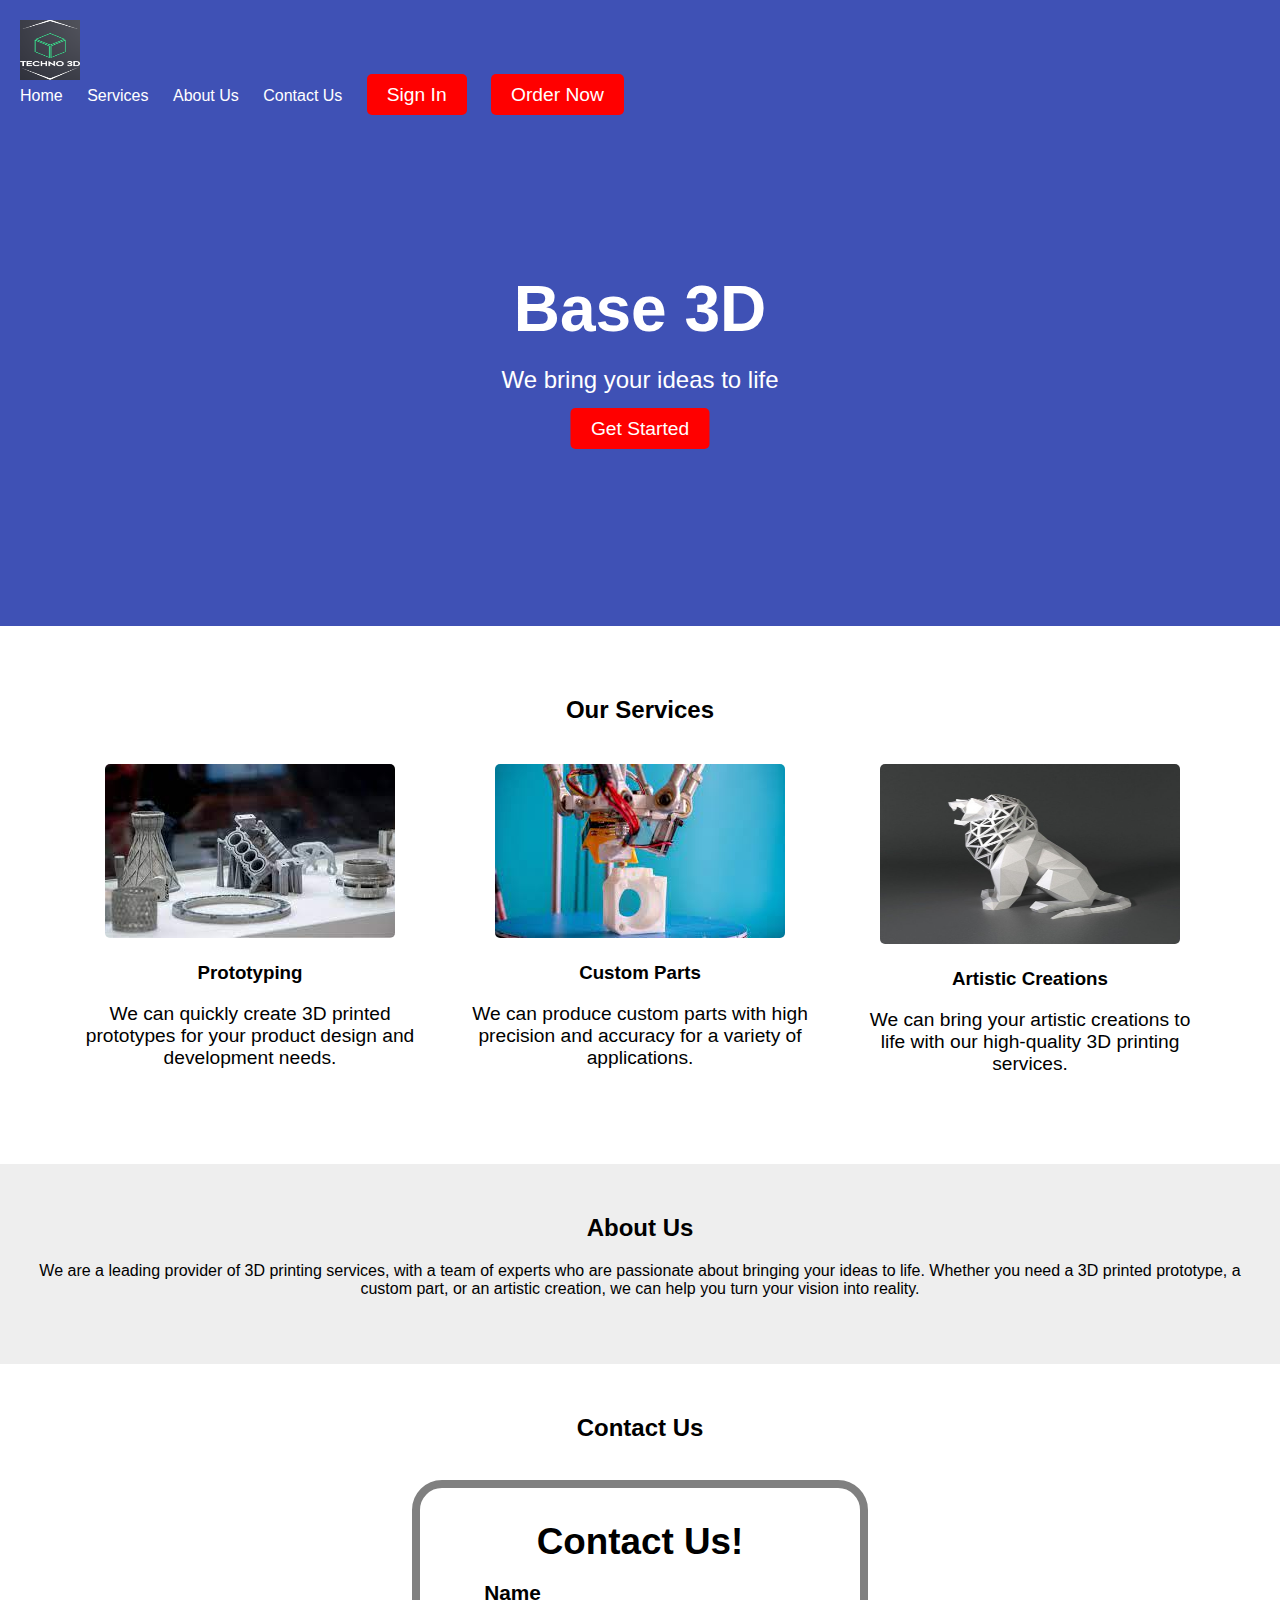
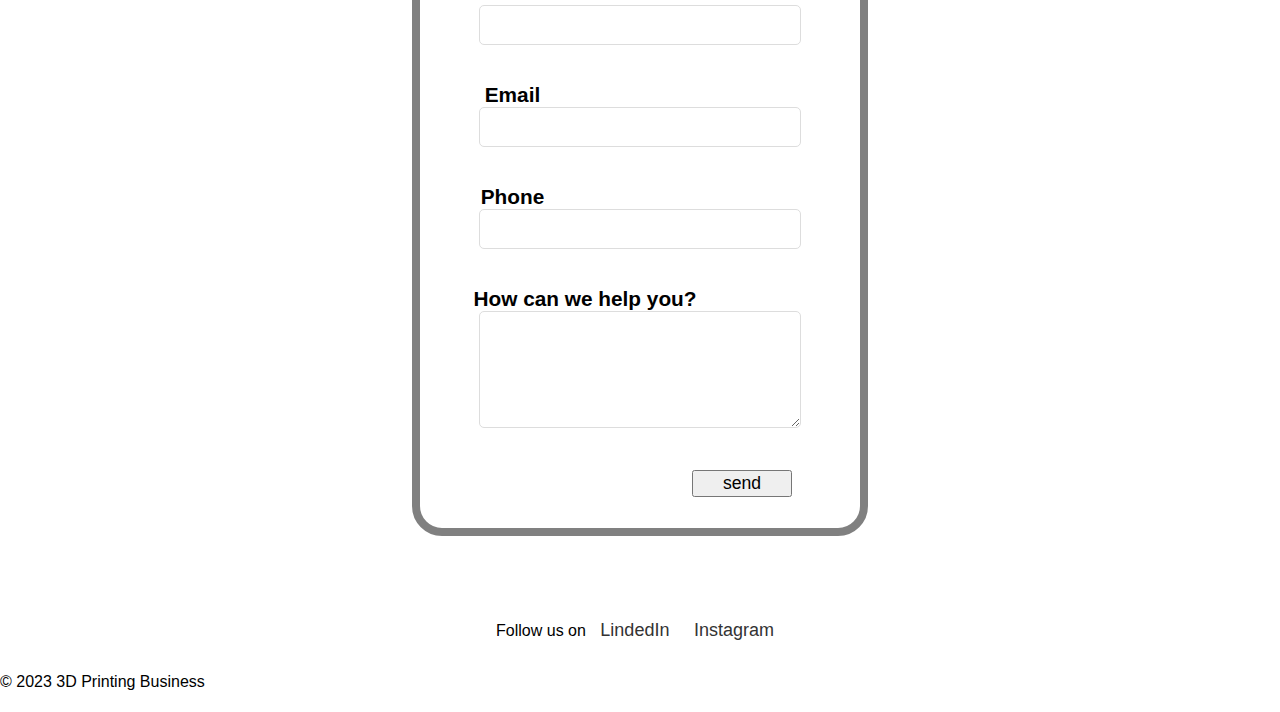
==== index.html @ 754aa9f9 "Update index.html" ====
<!DOCTYPE html>
<html lang="en">
<head>
    <link href="https://unpkg.com/aos@2.3.1/dist/aos.css" rel="stylesheet">
    <link href="https://cdnjs.cloudflare.com/ajax/libs/animate.css/4.1.1/animate.min.css" rel="stylesheet" />
    <meta charset="UTF-8">
    <title>Base 3D</title>
    <link rel="stylesheet" href="src/3d.css">
</head>
<body>
    <header>
        <nav class="navbar navbar-expand-custom navbar-mainbg"
        <a class="navbar-brand navbar-logo">
        <img src="src/Screenshot (391).png" width="60" height="60" />
        </div>
        </a>
        <ul>
  

            <li><a href="#home">Home</a></li>
            <li><a href="#services">Services</a></li>
            <li><a href="#about-us">About Us</a></li>
            <li><a href="#contact-us">Contact Us</a></li>
            <li><button2><a href="src/Logi.html">Sign In</a></button2></li>
            <li><button2 onclick="window.location.href='https://forms.gle/uGBkpFiZkaQfd8b89'">Order Now</button2></li>
        </ul>
        </nav>

        <div class="hero-image">
            <div class="hero-text">
                <h1 class="animate__animated animate__bounce">Base 3D</h1>

                <p>We bring your ideas to life</p>
                <button2>Get Started</button2>
            </div>
        </div>
    </header>
    <section class="services" id="services">
        <h2>Our Services</h2>
        <ul>
            <li>
                <img src="src/download.jpg" />
                <h3>Prototyping</h3>
                <p>We can quickly create 3D printed prototypes for your product design and development needs.</p>
            </li>
            <li>
                <img src="src/download (1).jpg" />          
                <h3>Custom Parts</h3>
                <p>We can produce custom parts with high precision and accuracy for a variety of applications.</p>
            </li>
            <li>
                <img src="src/Lion.jpg" alt="Image/Lion.jpg" width="300" height="180"/>
                <h3>Artistic Creations</h3>
                <p>We can bring your artistic creations to life with our high-quality 3D printing services.</p>
            </li>
        </ul>
    </section>
    <section class="about-us" id="about-us">
        <h2>About Us</h2>
        <p>We are a leading provider of 3D printing services, with a team of experts who are passionate about bringing your ideas to life. Whether you need a 3D printed prototype, a custom part, or an artistic creation, we can help you turn your vision into reality.</p>
    </section>
    <section class="contact-us" id="contact-us">
        <h2>Contact Us</h2>
        <meta charset="utf-8">
        <meta name="viewport" content="width=device-width, initial-scale=1.0">
        <center>
            <form class="gform pure-form pure-form-stacked" method="POST" data-email="bookmytecheasy@gmail.com"
                          action="https://script.google.com/macros/s/AKfycbzagENy_mMdQkXEd26EugDcmklGY1n5XO4T8m4ReY_H8i5r0olUuFzQUuZGEAWW4Qtm/exec">
                        <div class="form-elements">
                            <br>
                            <div style="background:none;border:8px solid gray;border-radius: 30px;width: 400px;padding-top: 15px;padding-bottom: 40px;padding-left: 20px;padding-right: 20px;">
                                <br>
                                <b class="content-head" style="font-size: 2.3em;">Contact Us!</b>
                                <br><br>
                                <b style="margin-left: -255px;font-size: 1.3em;">Name</b><br>
                                <input type="text" name="name" required="" style="font-size: 1em;width: 300px;" /><br><br>

                                <b style="margin-left: -255px;font-size: 1.3em;">Email</b><br>
                                <input type="email" name="email" required="" style="font-size: 1em;width: 300px;" /><br><br>

                                <b style="margin-left: -255px;font-size: 1.3em;">Phone</b><br>
                                <input type="number" name="phone" required="" style="font-size: 1em;width: 300px;" /><br><br>

                                <b style="margin-left: -110px;font-size: 1.3em;">How can we help you?</b><br>
                                <textarea name="message" rows="5" cols="22" required="" style="font-size: 1.3em;width: 300px;"></textarea><br><br>

                                <button style="float: right;width: 100px;height: 27px;font-size: 1.1em;margin-right: 48px;">
                                    send
                                </button><br>
                            </div>
                        </div>

                        <!-- Thankyou_message --><br>
                        <div class="thankyou_message" style="display:none;background:none;border:8px solid gray;border-radius: 40px;width: 400px;padding-top: 15px;padding-bottom: 40px;padding-left: 20px;padding-right: 20px;">
                            <br><br>
                            <h1>Thanks for contacting us!</h1>
                            <h1>*******</h1>
                        </div>
                    </form>
                    <script data-cfasync="false" type="text/javascript">

                        (function () {
                            function validEmail(email) {
                                var re = /^([\w-]+(?:\.[\w-]+)*)@((?:[\w-]+\.)*\w[\w-]{0,66})\.([a-z]{2,6}(?:\.[a-z]{2})?)$/i;
                                return re.test(email);
                            }

                            function validateHuman(honeypot) {
                                if (honeypot) {
                                    console.log("Robot Detected!");
                                    return true;
                                } else {
                                    console.log("Welcome Human!");
                                }
                            }
                            function getFormData(form) {
                                var elements = form.elements;

                                var fields = Object.keys(elements).filter(function (k) {
                                    return (elements[k].name !== "honeypot");
                                }).map(function (k) {
                                    if (elements[k].name !== undefined) {
                                        return elements[k].name;
                                    } else if (elements[k].length > 0) {
                                        return elements[k].item(0).name;
                                    }
                                }).filter(function (item, pos, self) {
                                    return self.indexOf(item) == pos && item;
                                });

                                var formData = {};
                                fields.forEach(function (name) {
                                    var element = elements[name];
                                    formData[name] = element.value;
                                    if (element.length) {
                                        var data = [];
                                        for (var i = 0; i < element.length; i++) {
                                            var item = element.item(i);
                                            if (item.checked || item.selected) {
                                                data.push(item.value);
                                            }
                                        }
                                        formData[name] = data.join(', ');
                                    }
                                });

                                // add form-specific values into the data
                                formData.formDataNameOrder = JSON.stringify(fields);
                                formData.formGoogleSheetName = form.dataset.sheet || "Sheet1"; // default sheet name
                                formData.formGoogleSendEmail = form.dataset.email || ""; // no email by default

                                console.log(formData);
                                return formData;
                            }

                            function handleFormSubmit(event) {
                                event.preventDefault();
                                var form = event.target;
                                var data = getFormData(form);
                                if (data.email && !validEmail(data.email)) {
                                    var invalidEmail = form.querySelector(".email-invalid");
                                    if (invalidEmail) {
                                        invalidEmail.style.display = "block";
                                        return false;
                                    }
                                } else {
                                    disableAllButtons(form);
                                    var url = form.action;
                                    var xhr = new XMLHttpRequest();
                                    xhr.open('POST', url);
                                    xhr.setRequestHeader("Content-Type", "application/x-www-form-urlencoded");
                                    xhr.onreadystatechange = function () {
                                        console.log(xhr.status, xhr.statusText);
                                        console.log(xhr.responseText);
                                        var formElements = form.querySelector(".form-elements")
                                        if (formElements) {
                                            formElements.style.display = "none"; // hide form
                                        }
                                        var thankYouMessage = form.querySelector(".thankyou_message");
                                        if (thankYouMessage) {
                                            thankYouMessage.style.display = "block";
                                        }
                                        return;
                                    };
                                    var encoded = Object.keys(data).map(function (k) {
                                        return encodeURIComponent(k) + "=" + encodeURIComponent(data[k]);
                                    }).join('&');
                                    xhr.send(encoded);
                                }
                            }

                            function loaded() {
                                console.log("Contact form submission handler loaded successfully.");
                                var forms = document.querySelectorAll("form.gform");
                                for (var i = 0; i < forms.length; i++) {
                                    forms[i].addEventListener("submit", handleFormSubmit, false);
                                }
                            };
                            document.addEventListener("DOMContentLoaded", loaded, false);

                            function disableAllButtons(form) {
                                var buttons = form.querySelectorAll("button");
                                for (var i = 0; i < buttons.length; i++) {
                                    buttons[i].disabled = true;
                                }
                            }
                        })();


                    </script>
        </center>
</body>
</form>
    </section>
    <div class="contact">
        <p>
            Follow us on
            <a href="#">LindedIn</a>
            <a href="https://www.instagram.com/instagramusername/">Instagram</a>
    </div>

    <footer>
        <p>&copy; 2023 3D Printing Business</p>
    </footer>
    <script src="src/3d.js"></script>
</body>
</html>
---- src/3d.css ----
body {
    margin: 0;
    padding: 0;
    font-family: sans-serif;
}

header {
    background-color: #3F51B5;
    color: #fff;
    padding: 20px;
}

nav ul {
    list-style: none;
    margin: 0;
    padding: 0;
}

nav li {
    display: inline-block;
    margin-right: 20px;
}

    nav li:last-child {
        margin-right: 0;
    }

nav a {
    color: #fff;
    text-decoration: none;
}

    nav a:hover {
        text-decoration: underline;
    }

.hero-image {
    background-image: url('hero.jpg');
    background-size: cover;
    background-position: center;
    height: 500px;
    position: relative;
}

.hero-text {
    position: absolute;
    top: 50%;
    left: 50%;
    transform: translate(-50%, -50%);
    text-align: center;
}

    .hero-text h1 {
        font-size: 4rem;
        margin: 0;
    }

    .hero-text p {
        font-size: 1.5rem;
        margin-top: 20px;
    }

button2 {
    background-color: red;
    color: #ffff;
    border: none;
    padding: 10px 20px;
    border-radius: 5px;
    margin-top: 20px;
    cursor: pointer;
    font-size: 1.2rem;
    transition: all 0.3s ease-in-out;
}

    button2:hover {
        background-color: green;
        color: #fff;
    }

.services {
    padding: 50px 20px;
}

    .services h2 {
        text-align: center;
    }

    .services ul {
        list-style: none;
        margin: 0;
        padding: 0;
        display: flex;
        flex-wrap: wrap;
        justify-content: center;
    }

    .services li {
        text-align: center;
        margin: 20px;
        max-width: 350px;
    }

        .services li img {
            max-width: 100%;
            border-radius: 5px;
        }

        .services li h3 {
            margin-top: 20px;
            margin-bottom: 10px;
        }

        .services li p {
            font-size: 1.2rem;
        }

.about-us {
    background-color: #eee;
    padding: 50px 20px;
    text-align: center;
}

    .about-us h2 {
        margin-top: 0;
    }

.contact-us {
    padding: 50px 20px;
    text-align: center;
}

    .contact-us h2 {
        margin-top: 0;
    }

    .contact-us form {
        max-width: 500px;
        margin: 0 auto;
    }

    .contact-us label {
        display: block;
        margin-bottom: 10px;
    }

    .contact-us input,
    .contact-us textarea {
        width: 100%;
        padding: 10px;
        border: 1px solid #ddd;
        border-radius: 5px;
        margin-bottom: 20px;
    }

    .contact-us button[type="submit"] {
        background-color: #3F51B5;
        color: #fff;
        border: none;
        padding: 10px 20px;
        border-radius: 5px;
        margin-top: 20px;
        cursor: pointer;
        font-size: 1.2rem;
        transition: all 0.3s ease-in-out;
    }

main {
    max-width: 800px;
    margin: 0 auto;
    padding: 50px 20px;
}

.sign-in {
    text-align: center;
}

    .sign-in form {
        display: inline-block;
        text-align: left;
        margin-bottom: 20px;
    }

    .sign-in label {
        display: block;
        margin-bottom: 10px;
    }

    .sign-in input[type="email"],
    .sign-in input[type="password"] {
        display: block;
        width: 100%;
        padding: 10px;
        margin-bottom: 20px;
        font-size: 1rem;
    }

    .sign-in button {
        background-color: #ffff;
        colo: red;
        border: none;
        padding: 10px 20px;
        border-radius: 5px;
        margin-top: 20px;
        cursor: pointer;
        font-size: 1.2rem;
        transition: all 0.3s ease-in-out;
    }

.contact {
    display: flex;
    justify-content: center;
}

    .contact a {
        margin: 0 10px;
        font-size: 18px;
        color: #333;
        text-decoration: none;
    }

        .contact a:hover {
            color: #007bff;
        }

.social-sign-in a {
    display: inline-block;
    background-color.contact-us button[type="submit"]:hover
}
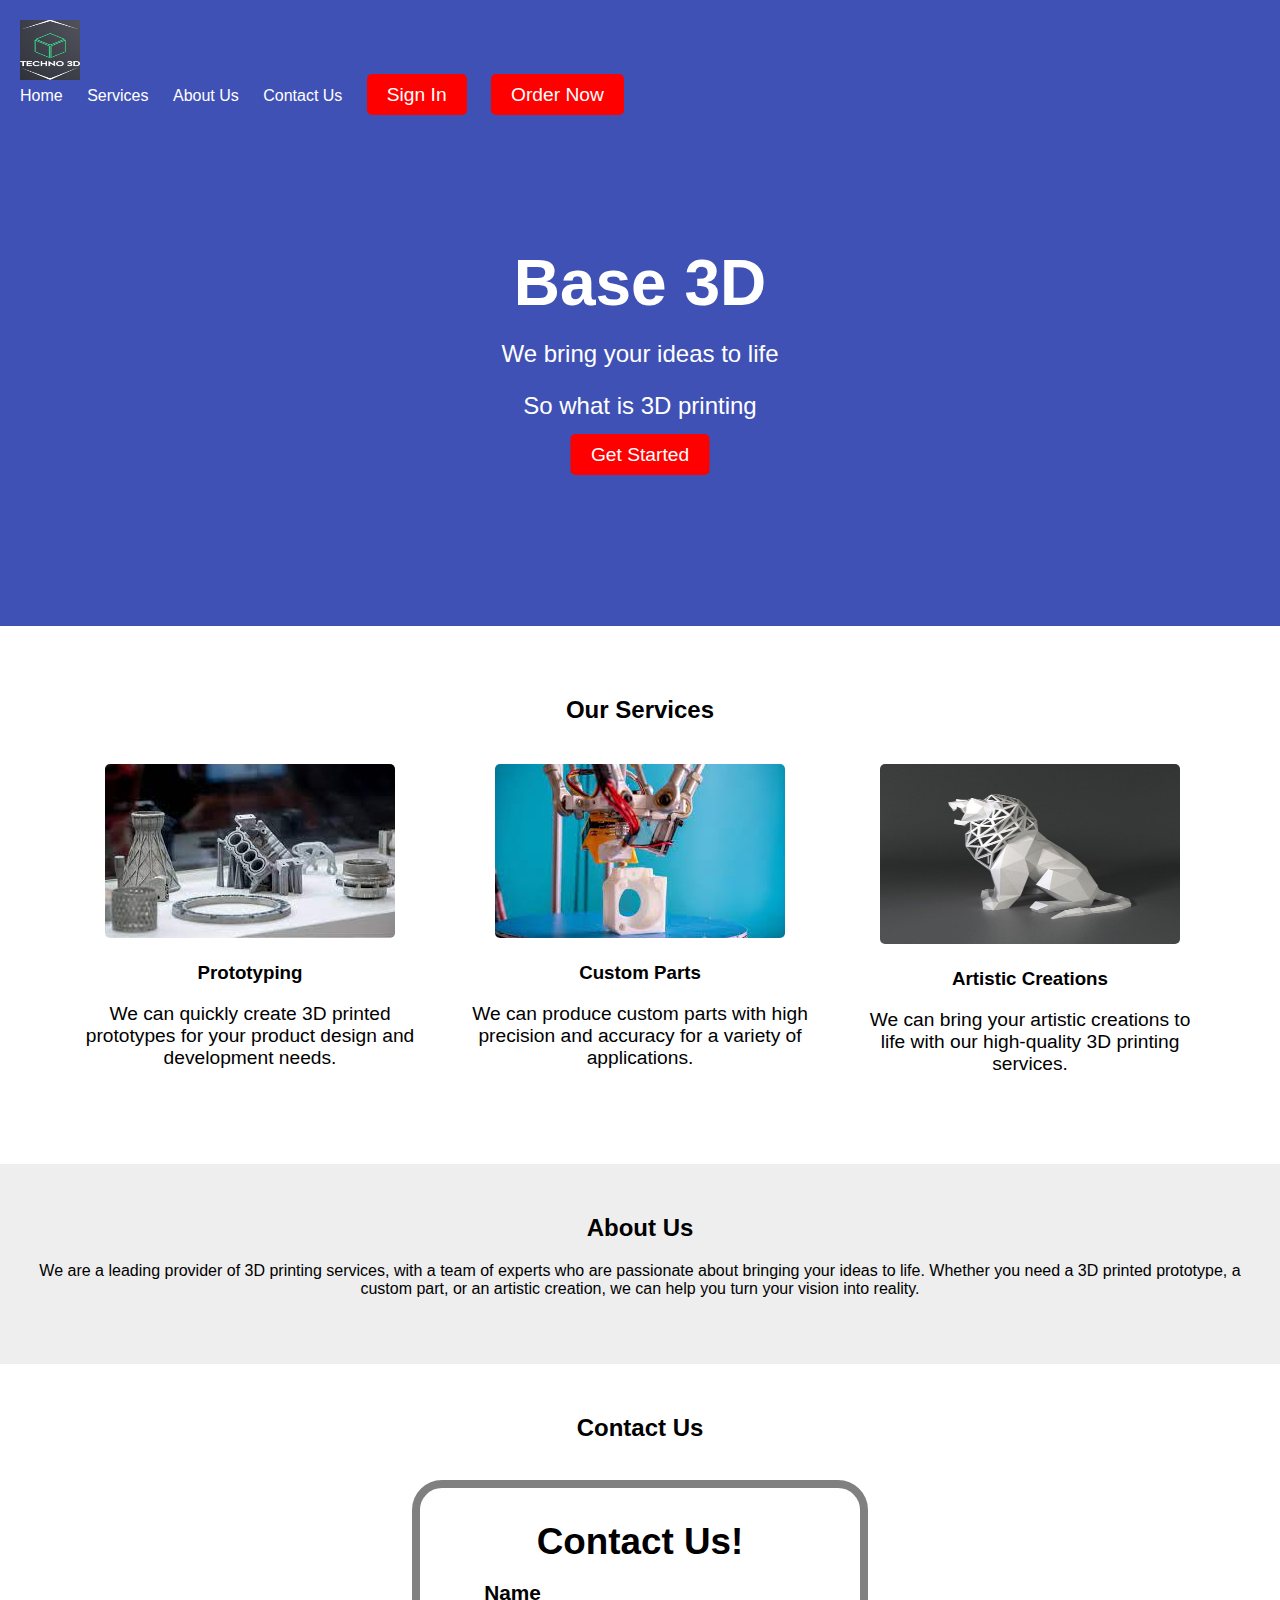
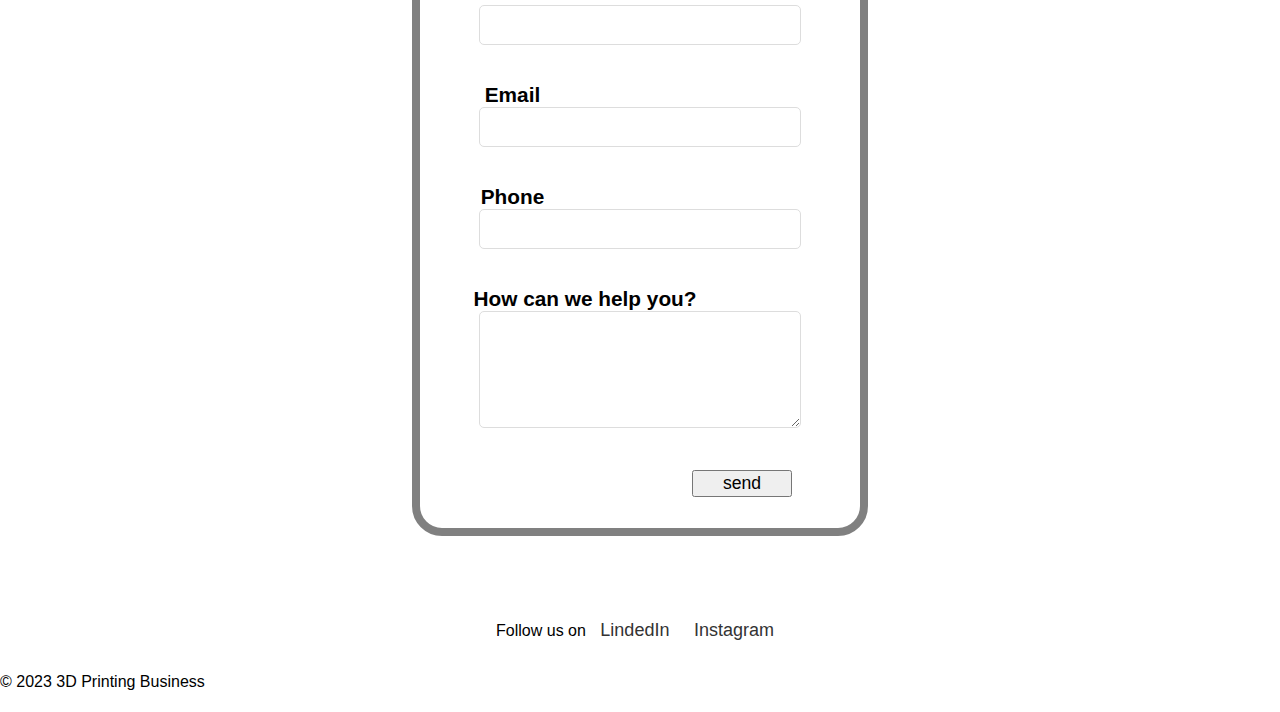
==== commit d3167578: "Update index.html" ====
--- a/index.html
+++ b/index.html
@@ -21,7 +21,7 @@
             <li><a href="#services">Services</a></li>
             <li><a href="#about-us">About Us</a></li>
             <li><a href="#contact-us">Contact Us</a></li>
-            <li><button2><a href="src/Logi.html">Sign In</a></button2></li>
+            <li><button2><a href="src/LOGIN.html">Sign In</a></button2></li>
             <li><button2 onclick="window.location.href='https://forms.gle/uGBkpFiZkaQfd8b89'">Order Now</button2></li>
         </ul>
         </nav>
@@ -31,6 +31,7 @@
                 <h1 class="animate__animated animate__bounce">Base 3D</h1>
 
                 <p>We bring your ideas to life</p>
+                <p>So what is 3D printing</p>
                 <button2>Get Started</button2>
             </div>
         </div>
@@ -97,117 +98,8 @@
                             <h1>*******</h1>
                         </div>
                     </form>
-                    <script data-cfasync="false" type="text/javascript">
-
-                        (function () {
-                            function validEmail(email) {
-                                var re = /^([\w-]+(?:\.[\w-]+)*)@((?:[\w-]+\.)*\w[\w-]{0,66})\.([a-z]{2,6}(?:\.[a-z]{2})?)$/i;
-                                return re.test(email);
-                            }
-
-                            function validateHuman(honeypot) {
-                                if (honeypot) {
-                                    console.log("Robot Detected!");
-                                    return true;
-                                } else {
-                                    console.log("Welcome Human!");
-                                }
-                            }
-                            function getFormData(form) {
-                                var elements = form.elements;
-
-                                var fields = Object.keys(elements).filter(function (k) {
-                                    return (elements[k].name !== "honeypot");
-                                }).map(function (k) {
-                                    if (elements[k].name !== undefined) {
-                                        return elements[k].name;
-                                    } else if (elements[k].length > 0) {
-                                        return elements[k].item(0).name;
-                                    }
-                                }).filter(function (item, pos, self) {
-                                    return self.indexOf(item) == pos && item;
-                                });
-
-                                var formData = {};
-                                fields.forEach(function (name) {
-                                    var element = elements[name];
-                                    formData[name] = element.value;
-                                    if (element.length) {
-                                        var data = [];
-                                        for (var i = 0; i < element.length; i++) {
-                                            var item = element.item(i);
-                                            if (item.checked || item.selected) {
-                                                data.push(item.value);
-                                            }
-                                        }
-                                        formData[name] = data.join(', ');
-                                    }
-                                });
-
-                                // add form-specific values into the data
-                                formData.formDataNameOrder = JSON.stringify(fields);
-                                formData.formGoogleSheetName = form.dataset.sheet || "Sheet1"; // default sheet name
-                                formData.formGoogleSendEmail = form.dataset.email || ""; // no email by default
-
-                                console.log(formData);
-                                return formData;
-                            }
-
-                            function handleFormSubmit(event) {
-                                event.preventDefault();
-                                var form = event.target;
-                                var data = getFormData(form);
-                                if (data.email && !validEmail(data.email)) {
-                                    var invalidEmail = form.querySelector(".email-invalid");
-                                    if (invalidEmail) {
-                                        invalidEmail.style.display = "block";
-                                        return false;
-                                    }
-                                } else {
-                                    disableAllButtons(form);
-                                    var url = form.action;
-                                    var xhr = new XMLHttpRequest();
-                                    xhr.open('POST', url);
-                                    xhr.setRequestHeader("Content-Type", "application/x-www-form-urlencoded");
-                                    xhr.onreadystatechange = function () {
-                                        console.log(xhr.status, xhr.statusText);
-                                        console.log(xhr.responseText);
-                                        var formElements = form.querySelector(".form-elements")
-                                        if (formElements) {
-                                            formElements.style.display = "none"; // hide form
-                                        }
-                                        var thankYouMessage = form.querySelector(".thankyou_message");
-                                        if (thankYouMessage) {
-                                            thankYouMessage.style.display = "block";
-                                        }
-                                        return;
-                                    };
-                                    var encoded = Object.keys(data).map(function (k) {
-                                        return encodeURIComponent(k) + "=" + encodeURIComponent(data[k]);
-                                    }).join('&');
-                                    xhr.send(encoded);
-                                }
-                            }
-
-                            function loaded() {
-                                console.log("Contact form submission handler loaded successfully.");
-                                var forms = document.querySelectorAll("form.gform");
-                                for (var i = 0; i < forms.length; i++) {
-                                    forms[i].addEventListener("submit", handleFormSubmit, false);
-                                }
-                            };
-                            document.addEventListener("DOMContentLoaded", loaded, false);
-
-                            function disableAllButtons(form) {
-                                var buttons = form.querySelectorAll("button");
-                                for (var i = 0; i < buttons.length; i++) {
-                                    buttons[i].disabled = true;
-                                }
-                            }
-                        })();
-
-
-                    </script>
+                   <script src="src/contact us.js">
+                </script>
         </center>
 </body>
 </form>
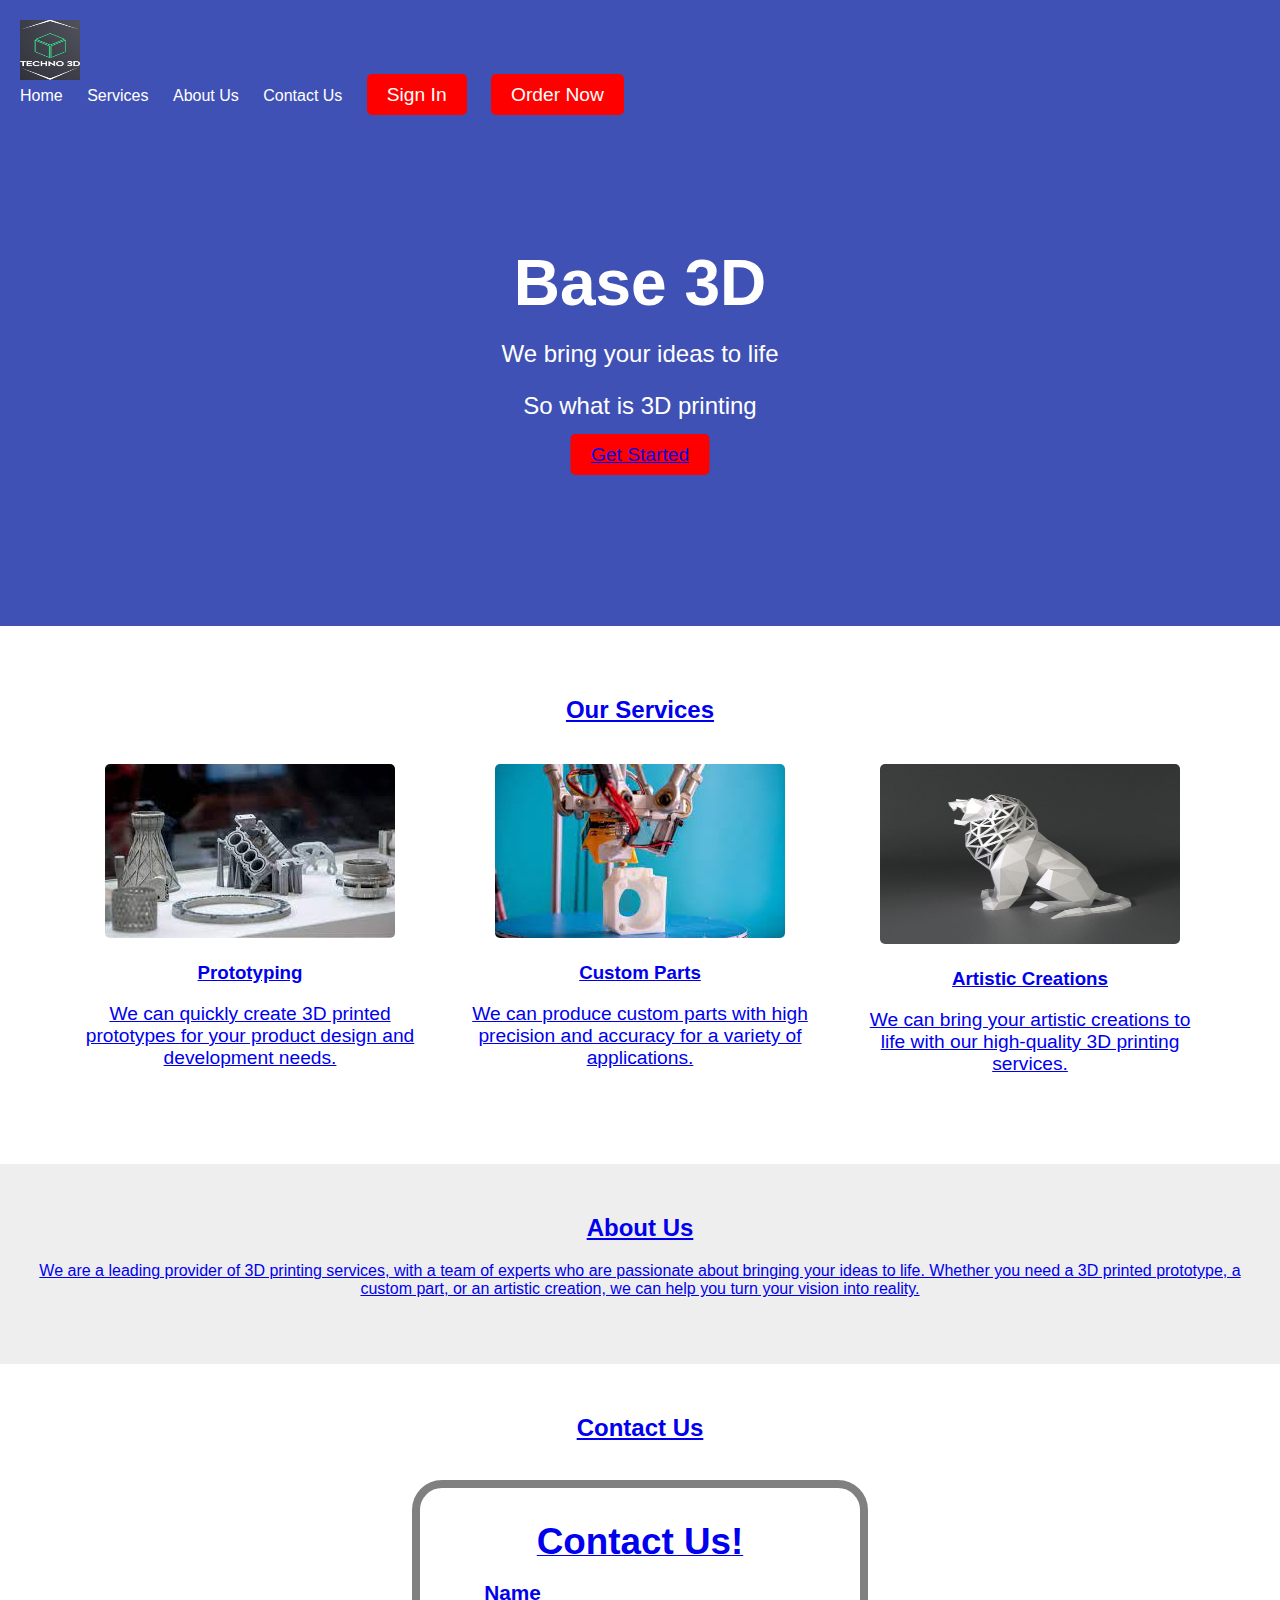
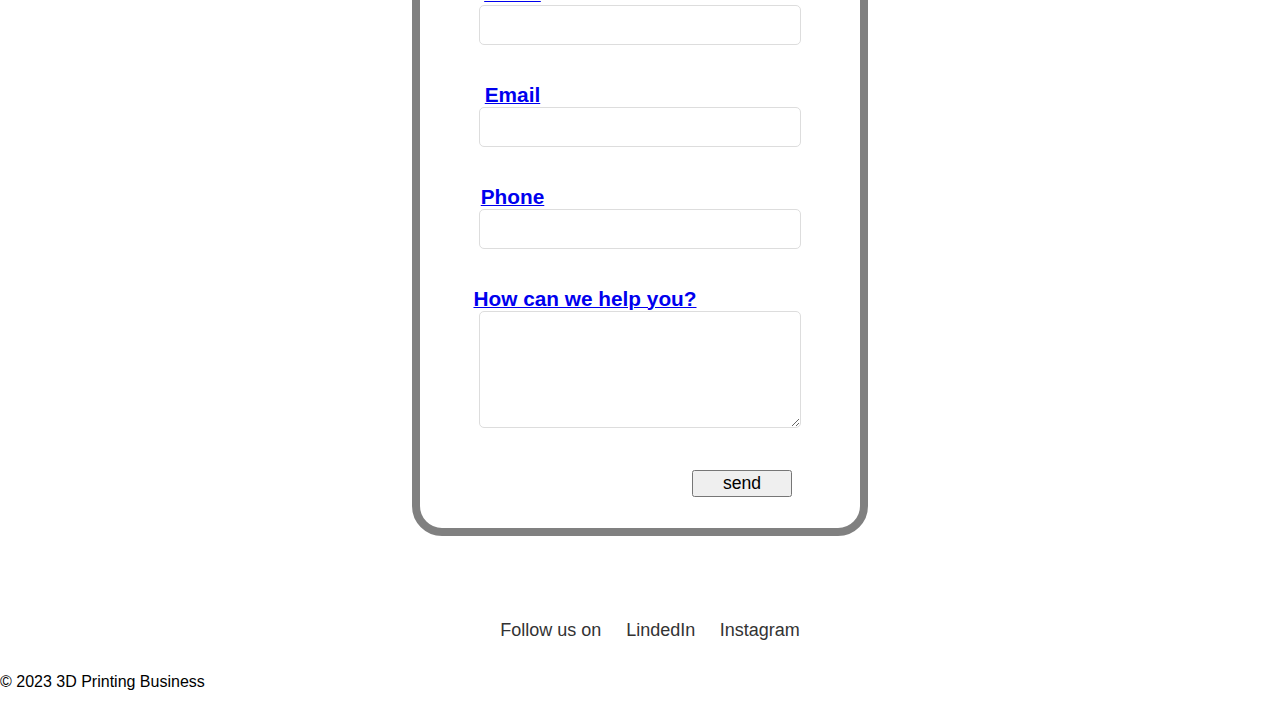
==== commit d47ff306: "Update index.html" ====
--- a/index.html
+++ b/index.html
@@ -32,7 +32,7 @@
 
                 <p>We bring your ideas to life</p>
                 <p>So what is 3D printing</p>
-                <button2>Get Started</button2>
+                <button2><a href="src/WHat.html">Get Started</button2>
             </div>
         </div>
     </header>
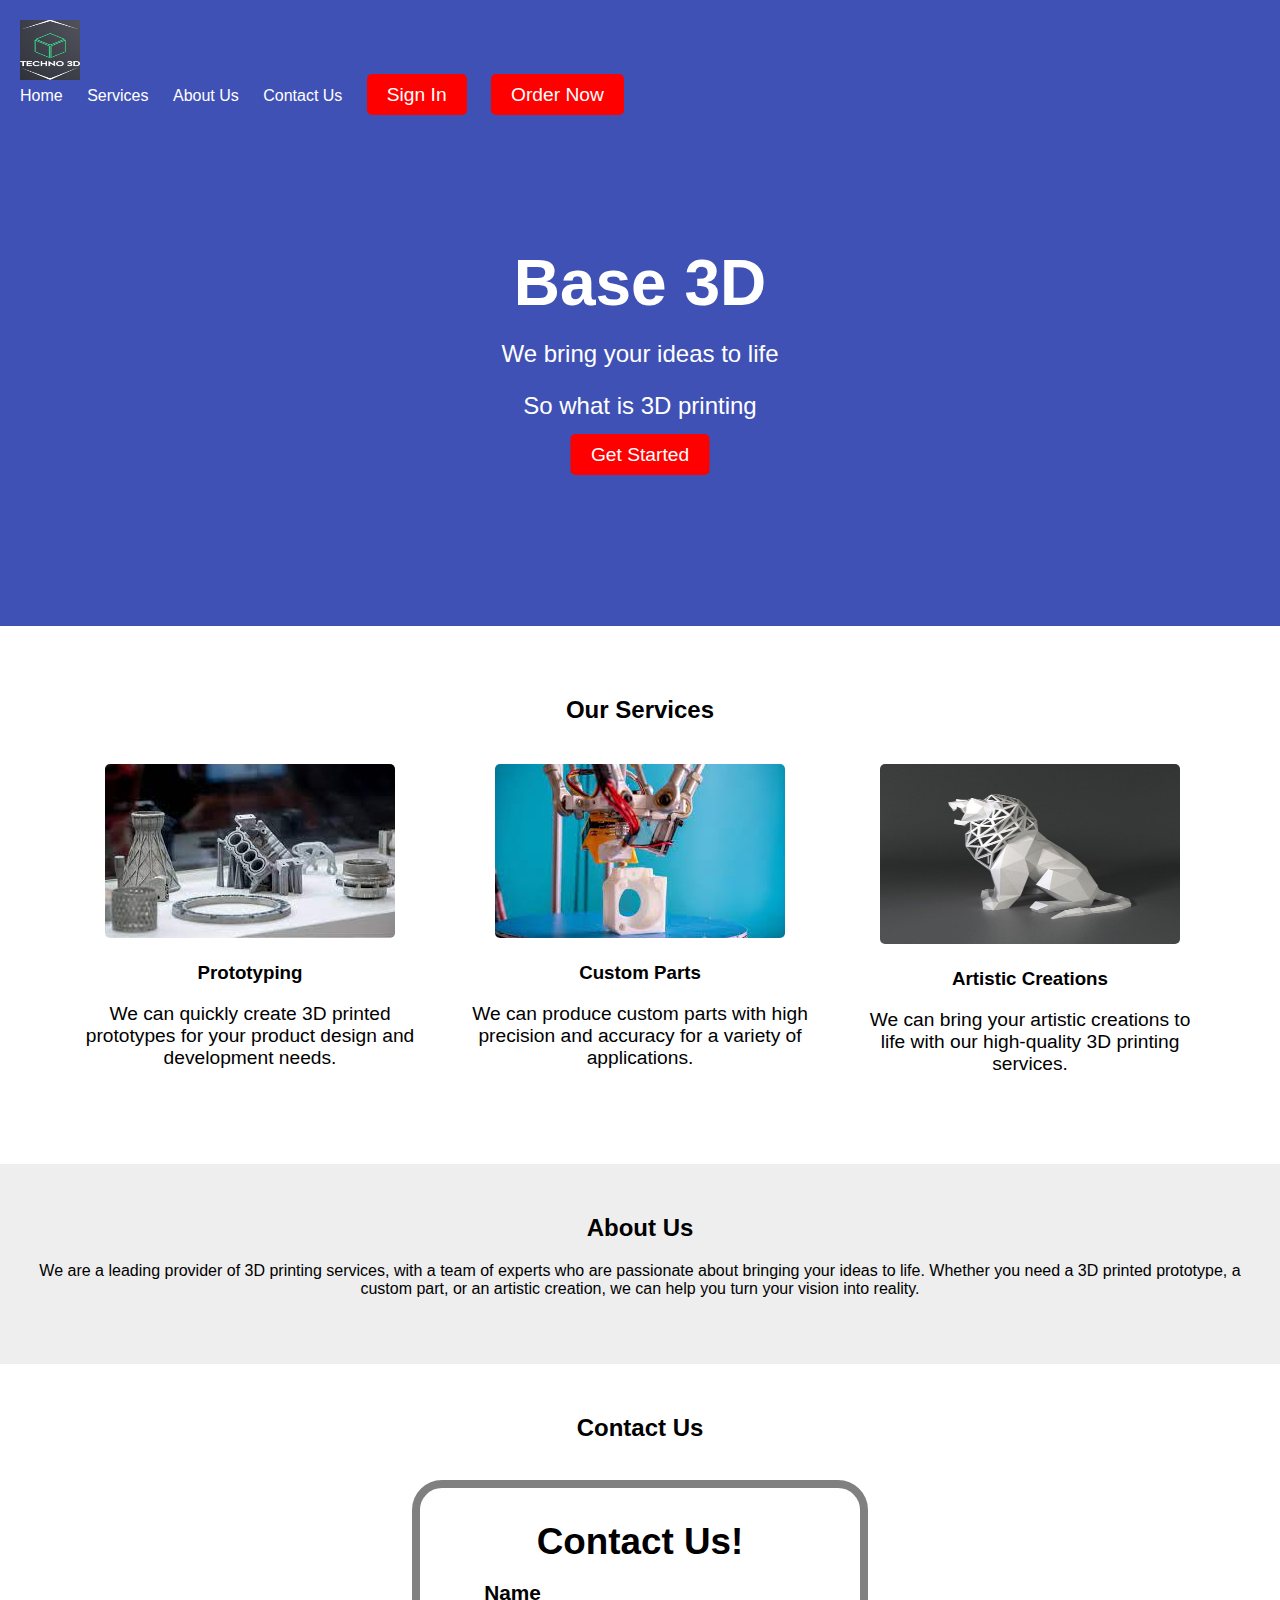
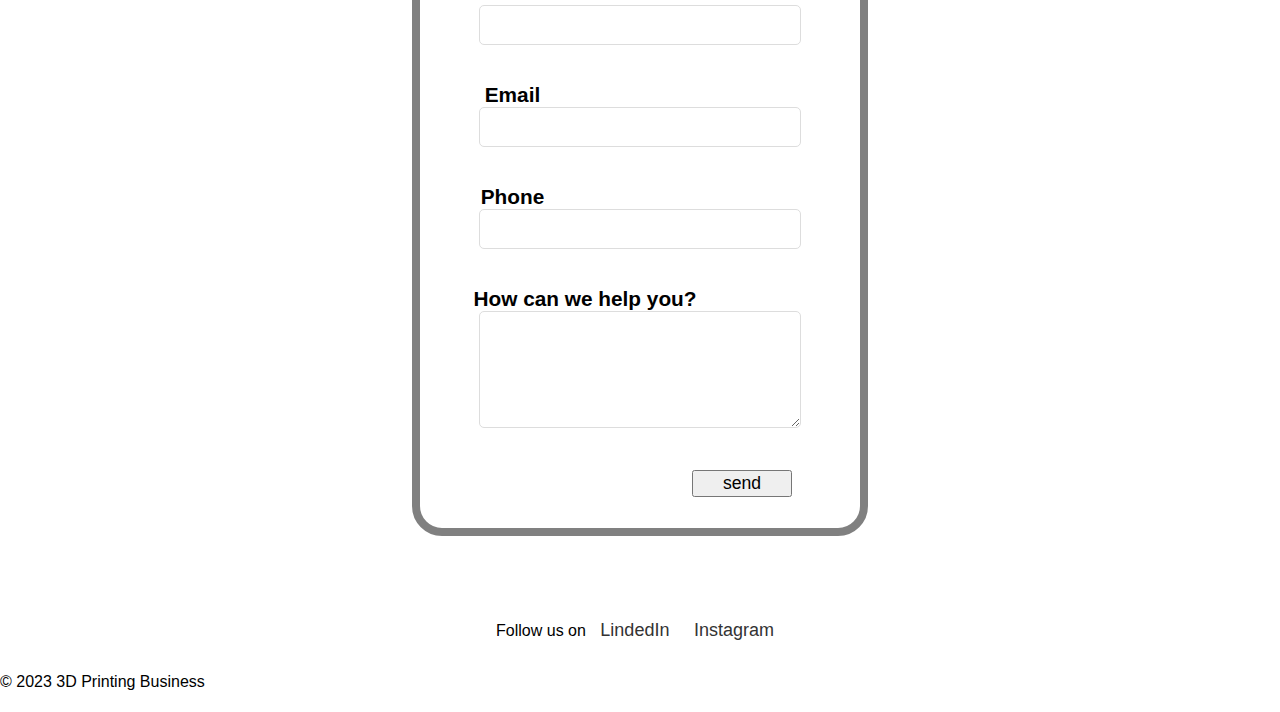
==== commit 45f51e8c: "Update index.html" ====
--- a/index.html
+++ b/index.html
@@ -32,7 +32,7 @@
 
                 <p>We bring your ideas to life</p>
                 <p>So what is 3D printing</p>
-                <button2><a href="src/WHat.html">Get Started</button2>
+                <button2 onclick ="window.location.href='src/WHat.html'">Get Started</button2>
             </div>
         </div>
     </header>
